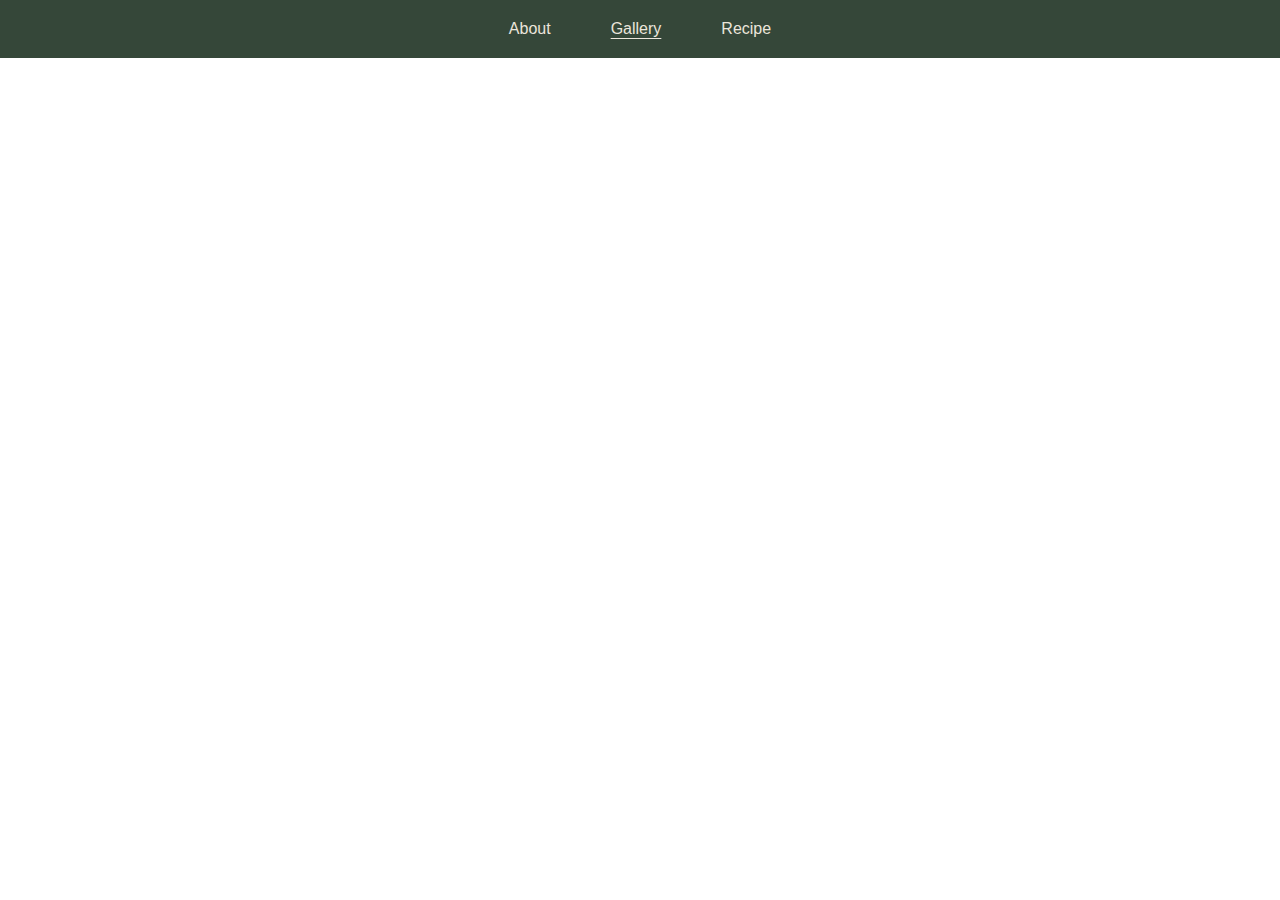
==== html/gallery.html @ a2104419 "Add files, Add nav bar" ====
<!DOCTYPE html>
<html>
  <head>
    <meta charset="UTF-8" />

    <!-- External CSS document -->
    <link rel="stylesheet" type="text/css" href="../css/styles.css" />
    <!-- External JS documents -->
    <script src="../js/script.js"></script>

    <title>Title</title>
  </head>

  <body>
    <header>
      <!-- Navigation bar -->
      <nav id="nav_bar">
        <a href="about.html">About</a>
        <a href="gallery.html" class="active">Gallery</a>
        <a href="recipe.html">Recipe</a>
      </nav>
    </header>

    <div id="content"></div>
  </body>
</html>
---- css/styles.css ----
/* Remove default style */
* {
  margin: 0;
  padding: 0;
  border: 0;
  outline: 0;
  font-family: Arial, Helvetica, sans-serif;
}

header {
  width: 100vw;
  height: 40px;
}

#nav_bar {
  background-color: #354739;
  display: flex;
  justify-content: center;
  align-items: center;
}

/* Style navigation links */
a {
  padding: 20px 30px 20px 30px;
  color: #ebe5db;
  text-align: center;
  text-decoration: none;
}

a:hover {
  color: #354739;
  background-color: #ce8523;
}

a.active {
  text-underline-position: under;
  text-decoration: underline;
}
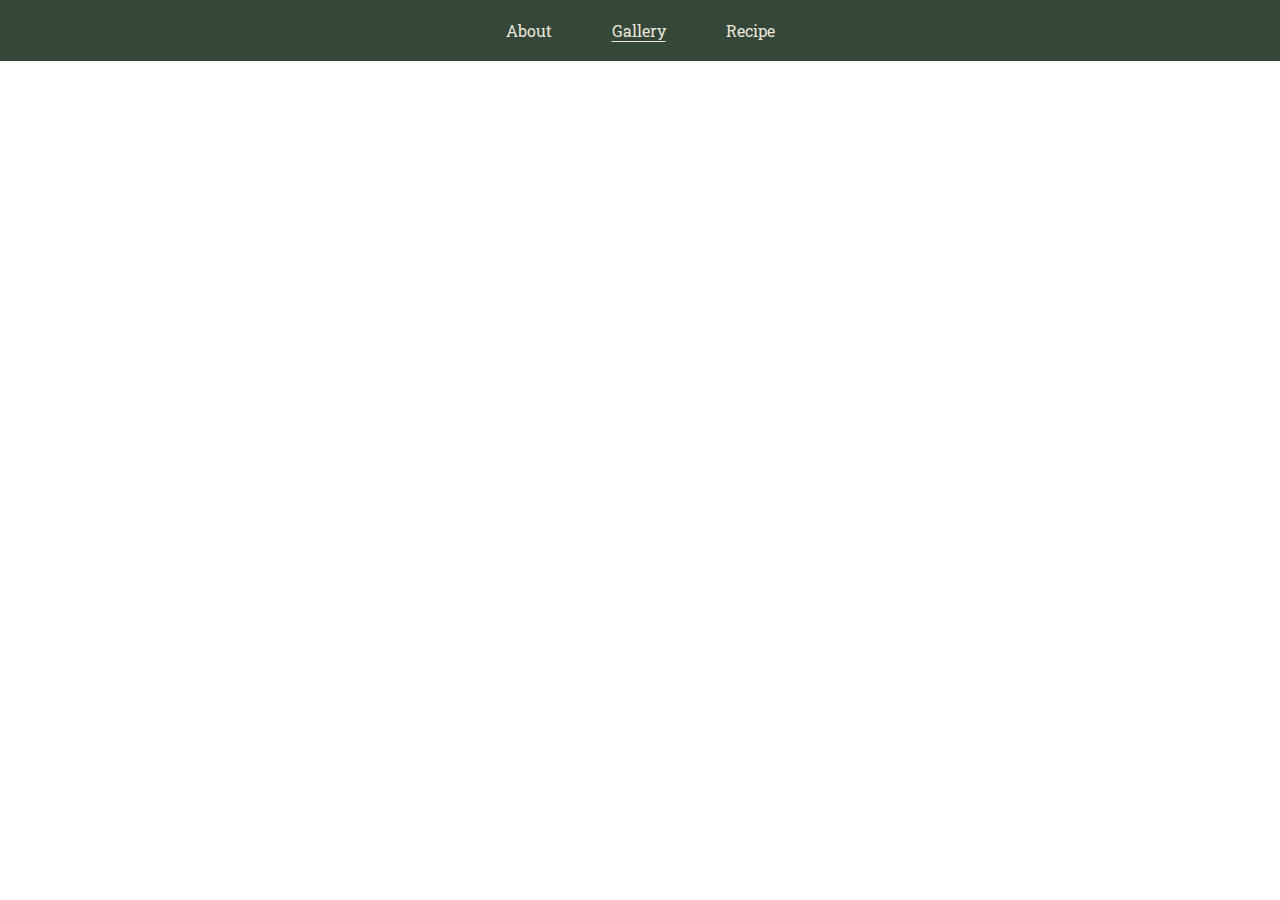
==== commit 5e92af54: "Add about.html content" ====
--- a/html/gallery.html
+++ b/html/gallery.html
@@ -4,8 +4,13 @@
     <meta charset="UTF-8" />
 
     <!-- External CSS document -->
+    <link
+      href="https://fonts.googleapis.com/css2?family=Roboto+Slab&display=swap"
+      rel="stylesheet"
+    />
     <link rel="stylesheet" type="text/css" href="../css/styles.css" />
     <!-- External JS documents -->
+    <script src="https://code.jquery.com/jquery-1.12.4.js"></script>
     <script src="../js/script.js"></script>
 
     <title>Title</title>
@@ -21,6 +26,6 @@
       </nav>
     </header>
 
-    <div id="content"></div>
+    <div id="gallery"></div>
   </body>
 </html>
--- a/css/styles.css
+++ b/css/styles.css
@@ -4,12 +4,12 @@
   padding: 0;
   border: 0;
   outline: 0;
-  font-family: Arial, Helvetica, sans-serif;
+  /*font-family: Arial, Helvetica, sans-serif;*/
+  font-family: "Roboto Slab", serif;
 }
 
-header {
+*header {
   width: 100vw;
-  height: 40px;
 }
 
 #nav_bar {
@@ -25,6 +25,8 @@
   color: #ebe5db;
   text-align: center;
   text-decoration: none;
+  transition-property: background-color;
+  transition-duration: 2s;
 }
 
 a:hover {
@@ -36,3 +38,34 @@
   text-underline-position: under;
   text-decoration: underline;
 }
+
+/*@keyframes slide_nav {
+  from {
+    margin-left: -100%;
+    width: 300;
+  }
+
+  to {
+    margin-left: 0%;
+    width: 100%;
+  }
+}*/
+
+/* Style about.html content */
+#about {
+  width: 800px;
+  margin-left: auto;
+  margin-right: auto;
+  font-size: 20px;
+  line-height: 1.6em;
+}
+
+#about img {
+  display: block;
+  margin: 30px auto 30px auto;
+}
+
+#about p {
+  margin: 20px;
+  text-align: justify;
+}
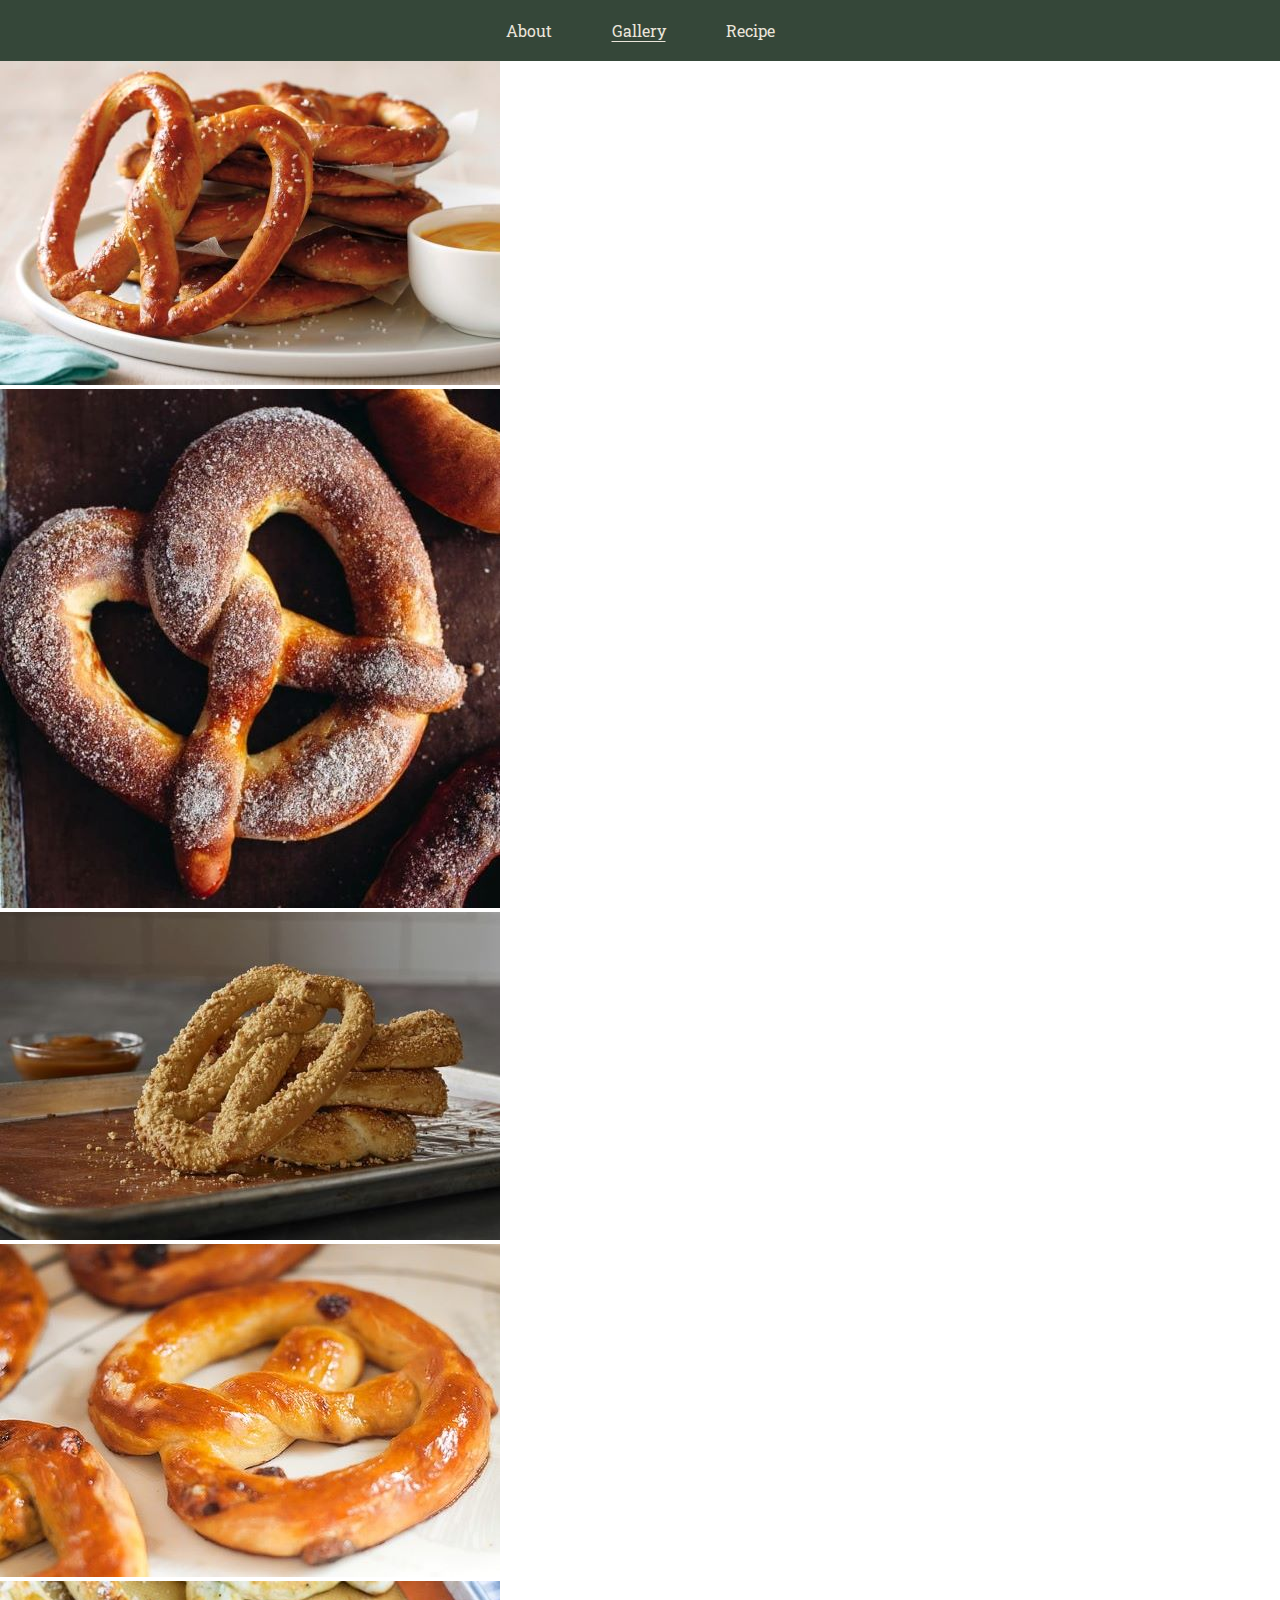
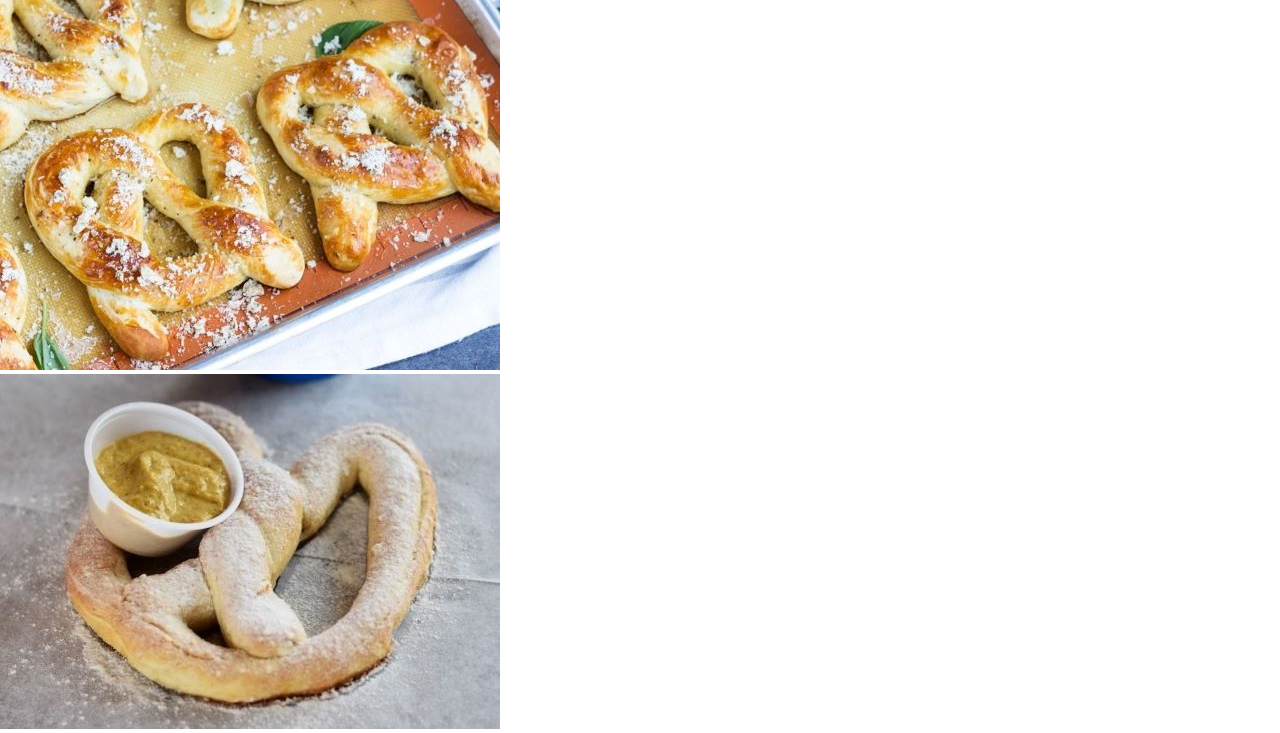
==== commit 3d94ca25: "Add images in gallery" ====
--- a/html/gallery.html
+++ b/html/gallery.html
@@ -26,6 +26,25 @@
       </nav>
     </header>
 
-    <div id="gallery"></div>
+    <div id="gallery">
+      <div>
+        <img src="../images/original-pretzel.jpg" />
+      </div>
+      <div>
+        <img src="../images/cinnamon-sugar-pretzel.jpg" />
+      </div>
+      <div>
+        <img src="../images/almond-pretzel.jpg" />
+      </div>
+      <div>
+        <img src="../images/raisin-pretzel.jpg" />
+      </div>
+      <div>
+        <img src="../images/garlic-parmesan-pretzel.jpg" />
+      </div>
+      <div>
+        <img src="../images/sour-cream-and-onion-pretzel.jpg" />
+      </div>
+    </div>
   </body>
 </html>
--- a/css/styles.css
+++ b/css/styles.css
@@ -62,10 +62,12 @@
 
 #about img {
   display: block;
-  margin: 30px auto 30px auto;
+  margin: 50px auto 30px auto;
 }
 
 #about p {
   margin: 20px;
-  text-align: justify;
+  text-align: center;
+  color: #b35417;
+  font-weight: 300;
 }
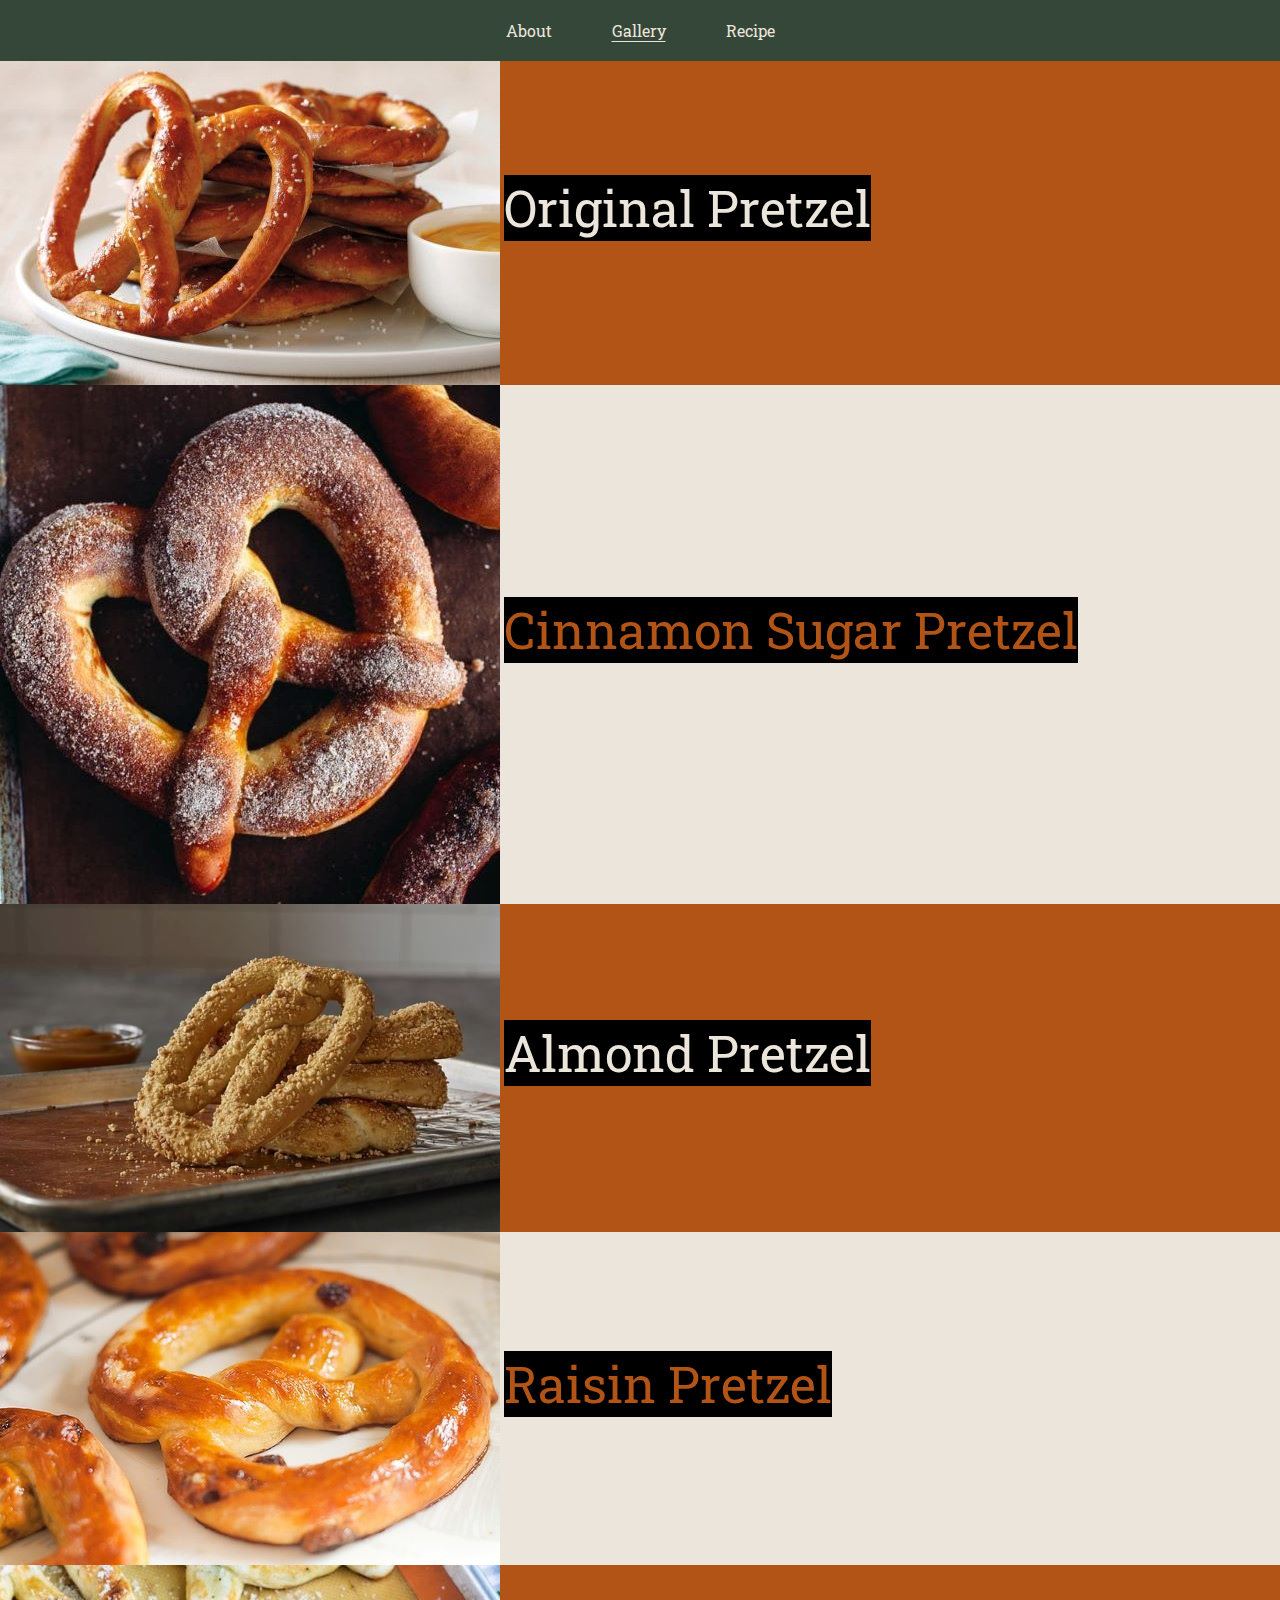
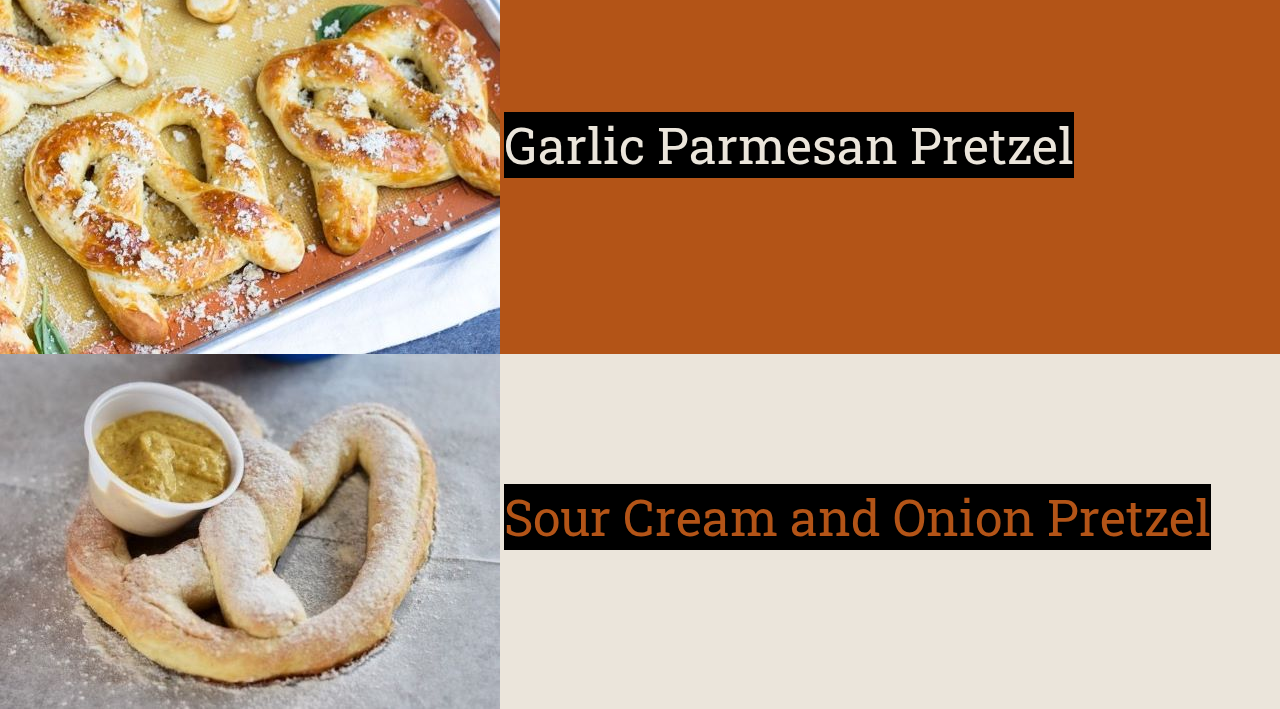
==== commit 45b97074: "Add image transition" ====
--- a/html/gallery.html
+++ b/html/gallery.html
@@ -16,7 +16,7 @@
     <title>Title</title>
   </head>
 
-  <body>
+  <body onload="load_images()">
     <header>
       <!-- Navigation bar -->
       <nav id="nav_bar">
@@ -27,23 +27,29 @@
     </header>
 
     <div id="gallery">
-      <div>
-        <img src="../images/original-pretzel.jpg" />
+      <div class="col1">
+        <img class="images" src="../images/original-pretzel.jpg" />
+        <p>Original Pretzel</p>
       </div>
-      <div>
-        <img src="../images/cinnamon-sugar-pretzel.jpg" />
+      <div class="col2">
+        <img class="images" src="../images/cinnamon-sugar-pretzel.jpg" />
+        <p>Cinnamon Sugar Pretzel</p>
       </div>
-      <div>
-        <img src="../images/almond-pretzel.jpg" />
+      <div class="col1">
+        <img class="images" src="../images/almond-pretzel.jpg" />
+        <p>Almond Pretzel</p>
       </div>
-      <div>
-        <img src="../images/raisin-pretzel.jpg" />
+      <div class="col2">
+        <img class="images" src="../images/raisin-pretzel.jpg" />
+        <p>Raisin Pretzel</p>
       </div>
-      <div>
-        <img src="../images/garlic-parmesan-pretzel.jpg" />
+      <div class="col1">
+        <img class="images" src="../images/garlic-parmesan-pretzel.jpg" />
+        <p>Garlic Parmesan Pretzel</p>
       </div>
-      <div>
-        <img src="../images/sour-cream-and-onion-pretzel.jpg" />
+      <div class="col2">
+        <img class="images" src="../images/sour-cream-and-onion-pretzel.jpg" />
+        <p>Sour Cream and Onion Pretzel</p>
       </div>
     </div>
   </body>
--- a/css/styles.css
+++ b/css/styles.css
@@ -29,27 +29,17 @@
   transition-duration: 2s;
 }
 
+/* Change nav color on hover */
 a:hover {
   color: #354739;
   background-color: #ce8523;
 }
 
+/* Underline active link */
 a.active {
   text-underline-position: under;
   text-decoration: underline;
 }
-
-/*@keyframes slide_nav {
-  from {
-    margin-left: -100%;
-    width: 300;
-  }
-
-  to {
-    margin-left: 0%;
-    width: 100%;
-  }
-}*/
 
 /* Style about.html content */
 #about {
@@ -63,6 +53,23 @@
 #about img {
   display: block;
   margin: 50px auto 30px auto;
+  /* Add animation */
+  animation: slide_img 3s 1;
+}
+
+/* Create sliding effect for image */
+@keyframes slide_img {
+  0% {
+    margin-left: 500px;
+  }
+
+  50% {
+    margin-left: -200px;
+  }
+
+  100% {
+    margin-left: 150px;
+  }
 }
 
 #about p {
@@ -71,3 +78,30 @@
   color: #b35417;
   font-weight: 300;
 }
+
+/* Style gallery.html divs */
+.col1 {
+  color: #ebe5db;
+  background-color: #b35417;
+}
+
+.col2 {
+  color: #b35417;
+  background-color: #ebe5db;
+}
+
+#gallery p {
+  display: inline;
+  font-size: 50px;
+  background-color: black;
+}
+
+#gallery img {
+  vertical-align: middle;
+  opacity: 0;
+  /* Add transition */
+  transition-property: opacity;
+  transition-duration: 3s;
+  transition-delay: 1s;
+  transition-timing-function: ease-in-out;
+}
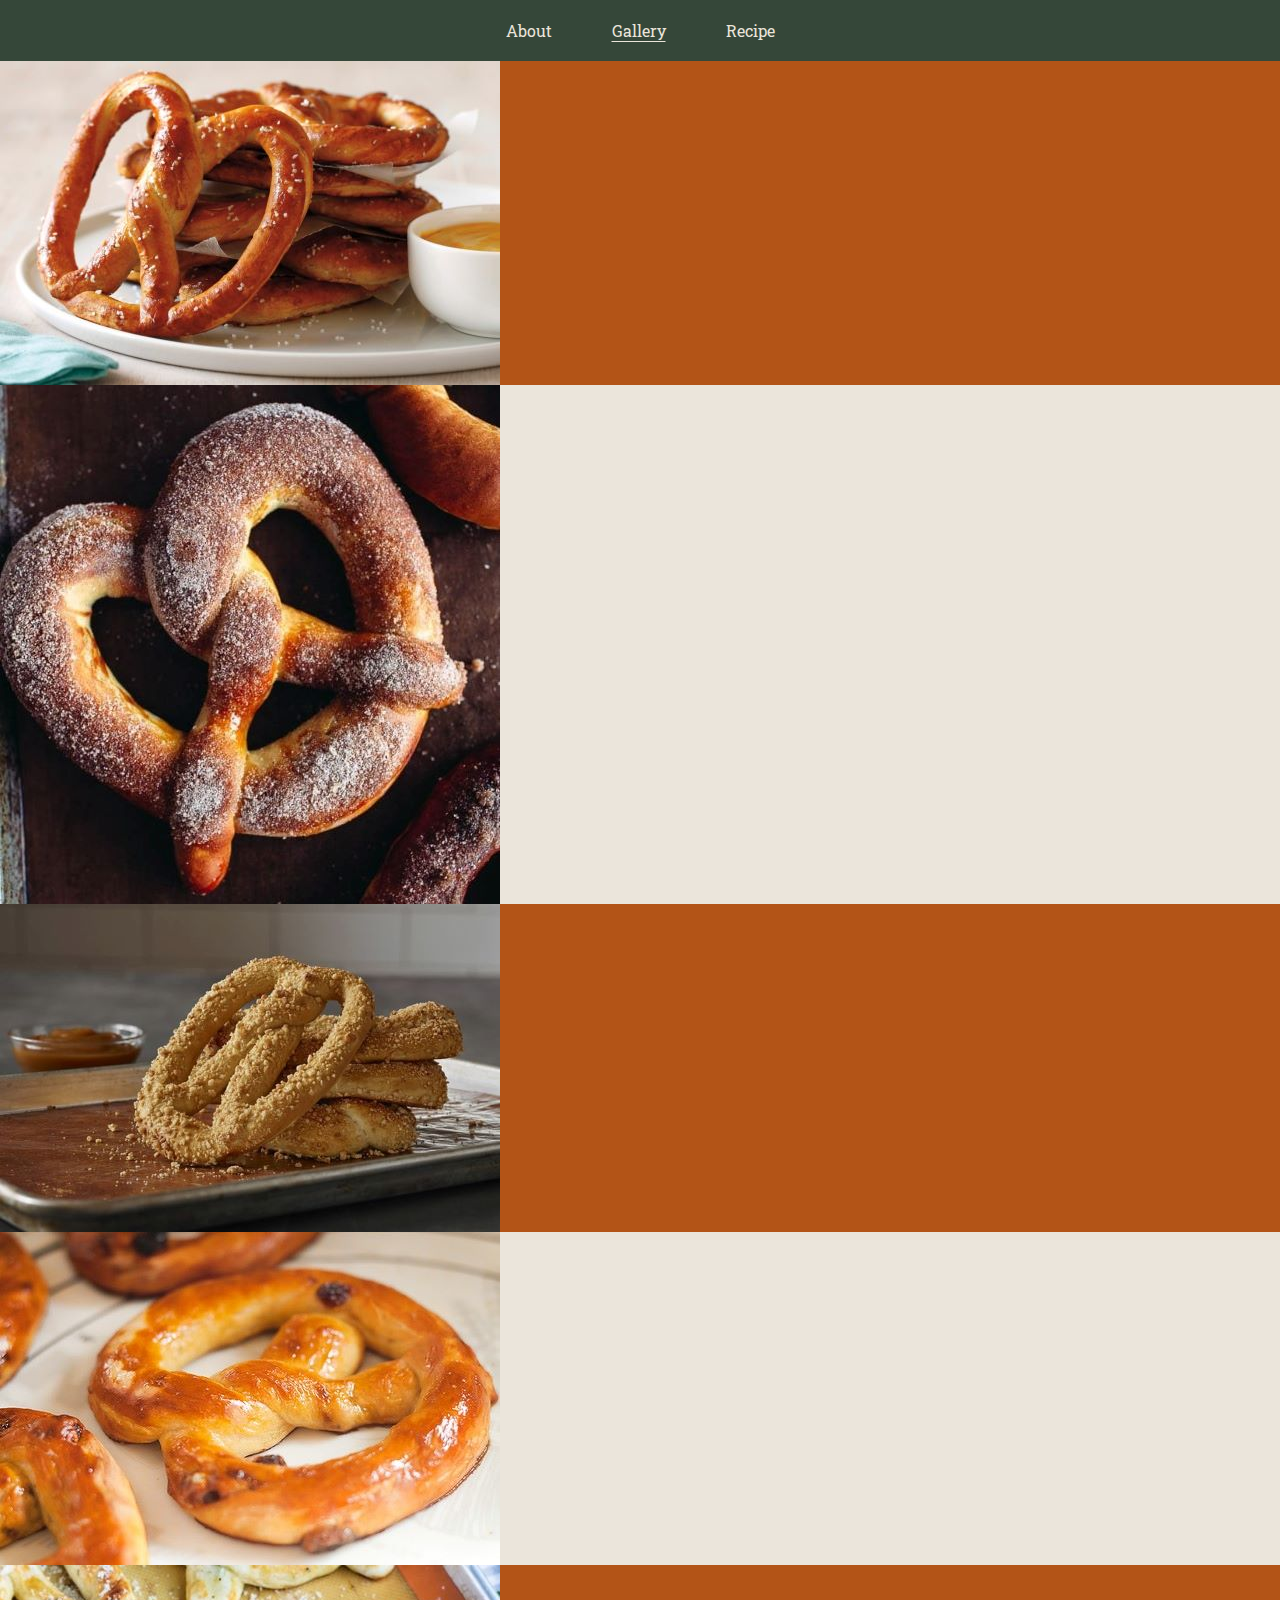
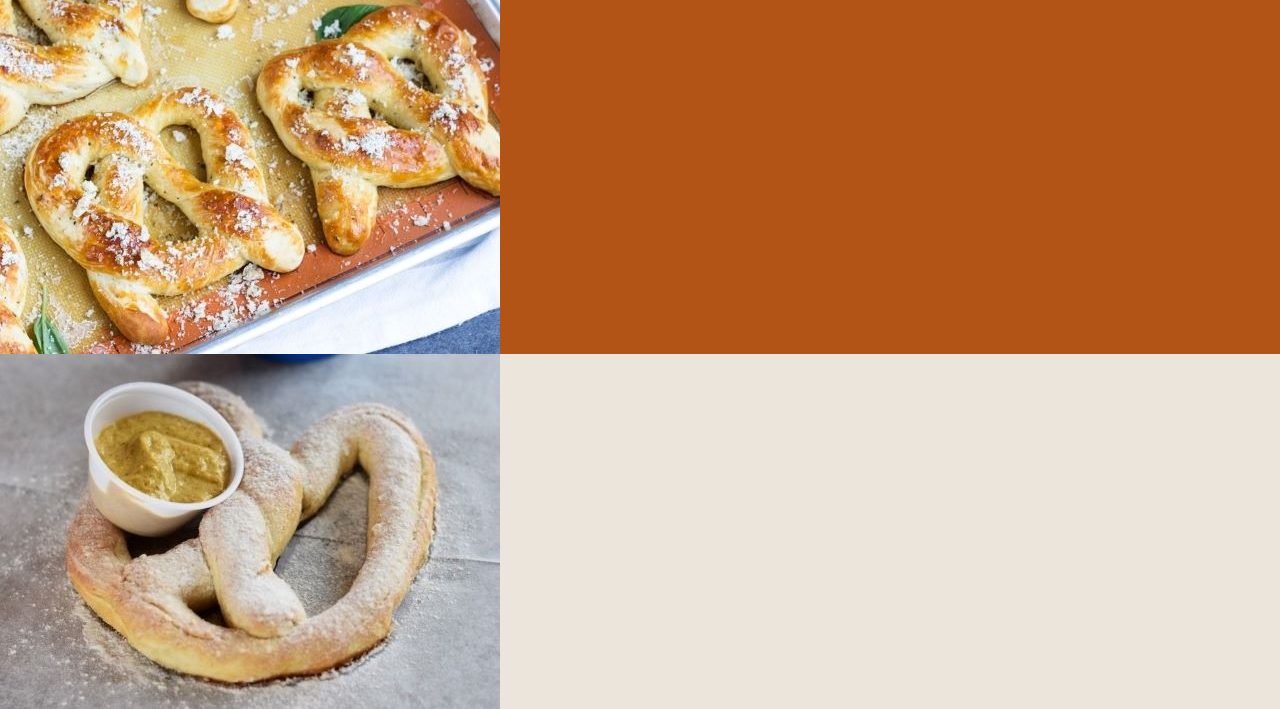
==== commit 646627dd: "Modify image transition" ====
--- a/html/gallery.html
+++ b/html/gallery.html
@@ -16,7 +16,7 @@
     <title>Title</title>
   </head>
 
-  <body onload="load_images()">
+  <body onload="load_gallery()">
     <header>
       <!-- Navigation bar -->
       <nav id="nav_bar">
@@ -28,28 +28,33 @@
 
     <div id="gallery">
       <div class="col1">
-        <img class="images" src="../images/original-pretzel.jpg" />
-        <p>Original Pretzel</p>
+        <img src="../images/original-pretzel.jpg" />
+        <!--<p>Original Pretzel</p>-->
       </div>
+
       <div class="col2">
-        <img class="images" src="../images/cinnamon-sugar-pretzel.jpg" />
-        <p>Cinnamon Sugar Pretzel</p>
+        <img src="../images/cinnamon-sugar-pretzel.jpg" />
+        <!--<p>Cinnamon Sugar Pretzel</p>-->
       </div>
+
       <div class="col1">
-        <img class="images" src="../images/almond-pretzel.jpg" />
-        <p>Almond Pretzel</p>
+        <img src="../images/almond-pretzel.jpg" />
+        <!--<p>Almond Pretzel</p>-->
       </div>
+
       <div class="col2">
-        <img class="images" src="../images/raisin-pretzel.jpg" />
-        <p>Raisin Pretzel</p>
+        <img src="../images/raisin-pretzel.jpg" />
+        <!--<p>Raisin Pretzel</p>-->
       </div>
+
       <div class="col1">
-        <img class="images" src="../images/garlic-parmesan-pretzel.jpg" />
-        <p>Garlic Parmesan Pretzel</p>
+        <img src="../images/garlic-parmesan-pretzel.jpg" />
+        <!--<p>Garlic Parmesan Pretzel</p>-->
       </div>
+
       <div class="col2">
-        <img class="images" src="../images/sour-cream-and-onion-pretzel.jpg" />
-        <p>Sour Cream and Onion Pretzel</p>
+        <img src="../images/sour-cream-and-onion-pretzel.jpg" />
+        <!--<p>Sour Cream and Onion Pretzel</p>-->
       </div>
     </div>
   </body>
--- a/css/styles.css
+++ b/css/styles.css
@@ -4,7 +4,6 @@
   padding: 0;
   border: 0;
   outline: 0;
-  /*font-family: Arial, Helvetica, sans-serif;*/
   font-family: "Roboto Slab", serif;
 }
 
@@ -29,7 +28,7 @@
   transition-duration: 2s;
 }
 
-/* Change nav color on hover */
+/* Change link color on hover */
 a:hover {
   color: #354739;
   background-color: #ce8523;
@@ -43,7 +42,7 @@
 
 /* Style about.html content */
 #about {
-  width: 800px;
+  width: 750px;
   margin-left: auto;
   margin-right: auto;
   font-size: 20px;
@@ -54,17 +53,17 @@
   display: block;
   margin: 50px auto 30px auto;
   /* Add animation */
-  animation: slide_img 3s 1;
+  animation: slide_img 1s 1;
 }
 
 /* Create sliding effect for image */
 @keyframes slide_img {
   0% {
-    margin-left: 500px;
+    margin-left: 300px;
   }
 
   50% {
-    margin-left: -200px;
+    margin-left: -30px;
   }
 
   100% {
@@ -83,17 +82,35 @@
 .col1 {
   color: #ebe5db;
   background-color: #b35417;
+  width: 1%;
+  transition-property: width;
+  transition-duration: 0.5s;
 }
 
 .col2 {
-  color: #b35417;
+  color: black;
   background-color: #ebe5db;
+  width: 1%;
+  transition-property: width;
+  transition-duration: 0.5s;
+  transition-delay: 0.2s;
+}
+
+.col1 p {
+  background-color: black;
+}
+
+.col2 p {
+  background-color: #b35417;
 }
 
 #gallery p {
   display: inline;
   font-size: 50px;
-  background-color: black;
+  /*visibility: hidden;*/
+  transition-property: visibility;
+  transition-duration: 1s;
+  transition-delay: 5s;
 }
 
 #gallery img {
@@ -101,7 +118,7 @@
   opacity: 0;
   /* Add transition */
   transition-property: opacity;
-  transition-duration: 3s;
-  transition-delay: 1s;
+  transition-duration: 0.5s;
+  transition-delay: 0.5s;
   transition-timing-function: ease-in-out;
 }
